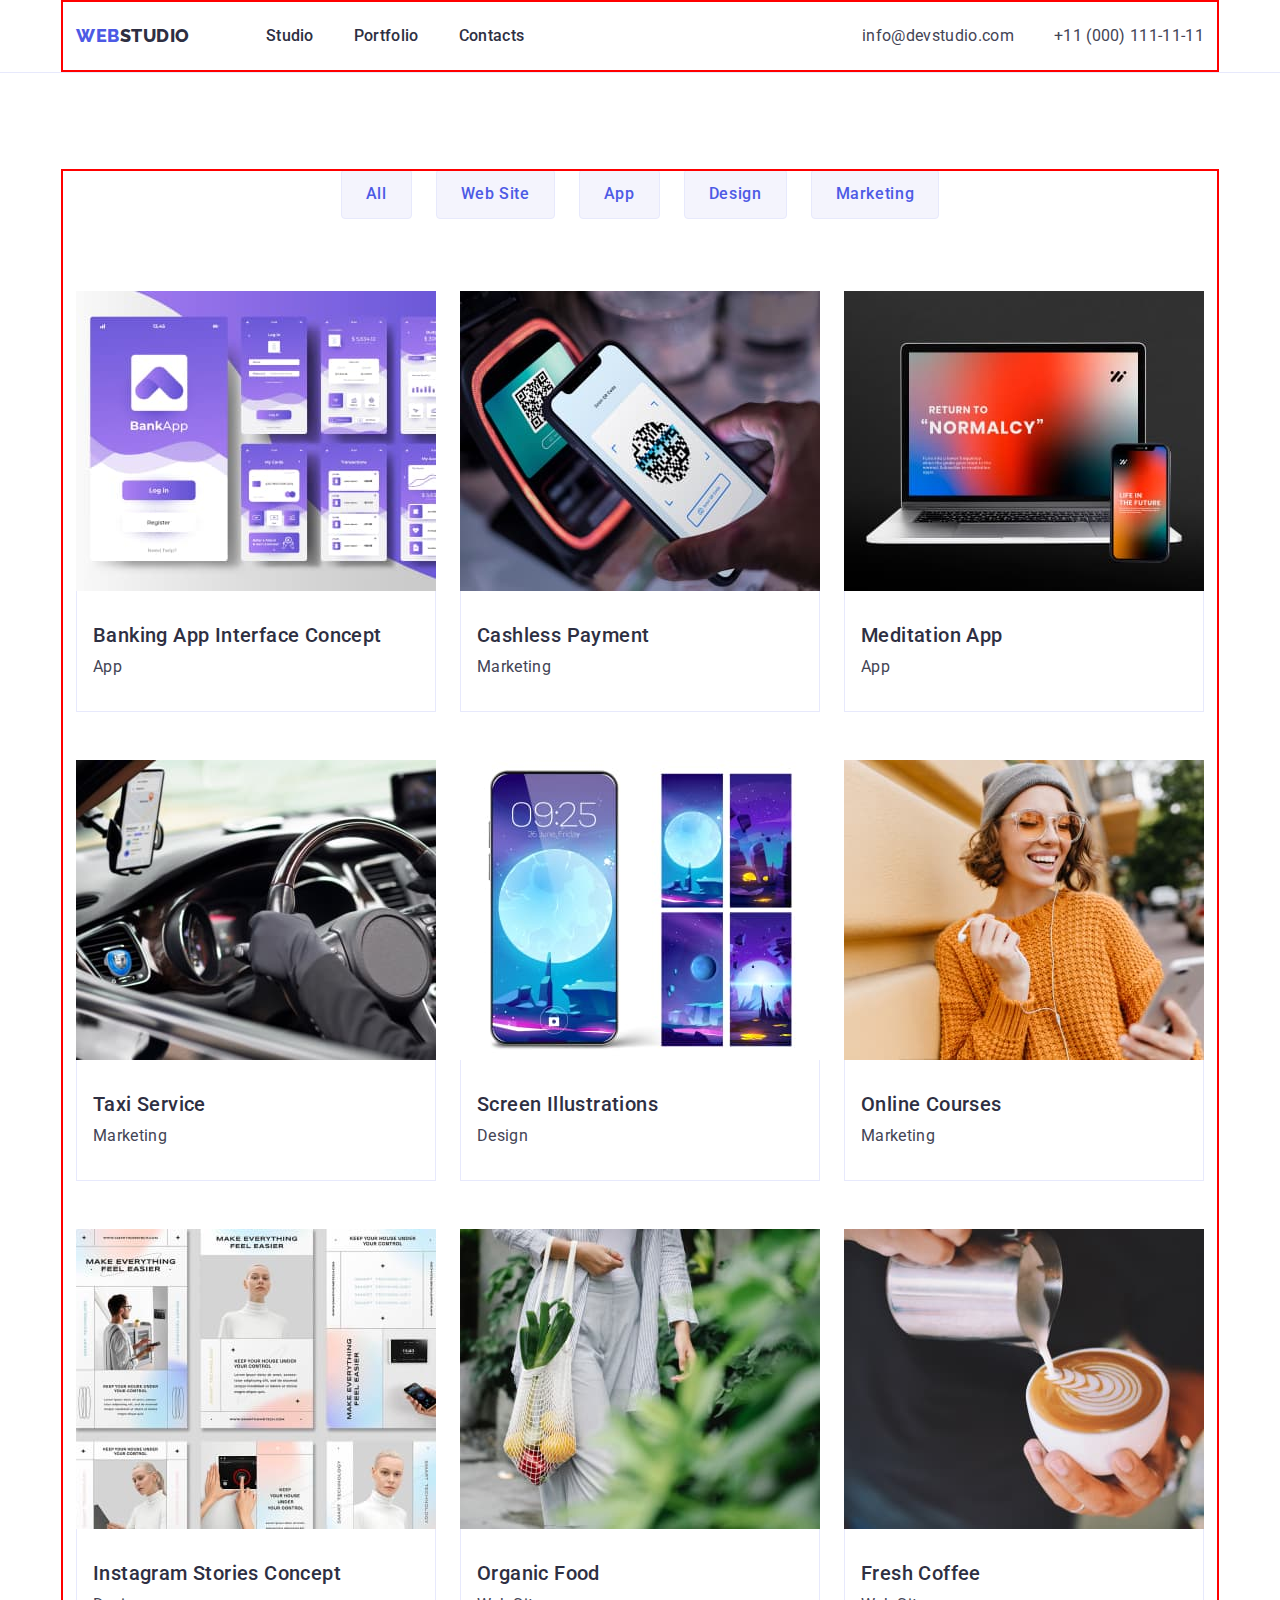
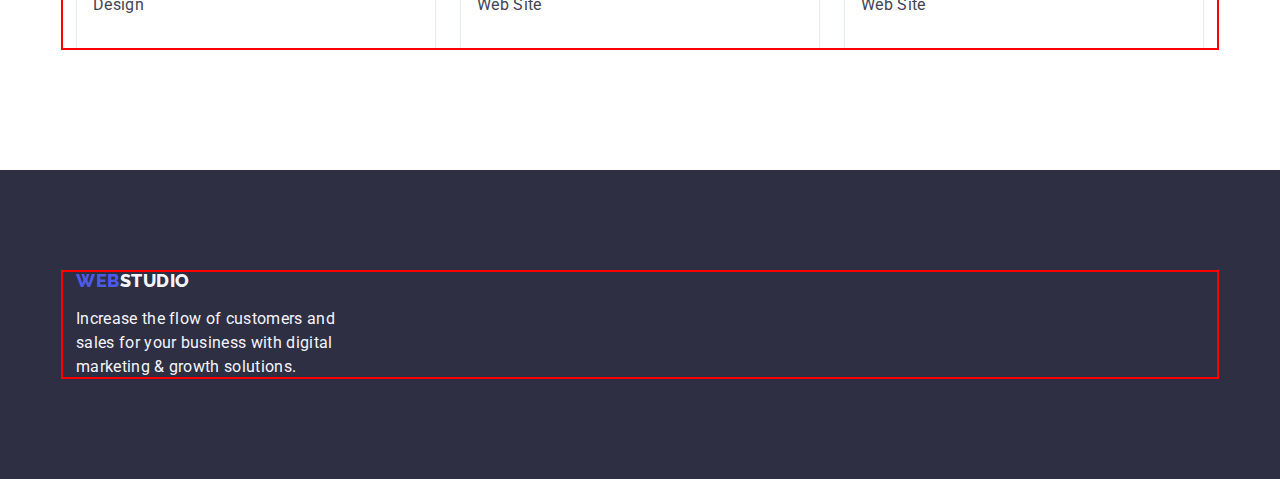
==== portfolio.html @ 9d99be5e "Initial commit" ====
<!DOCTYPE html>
<html lang="en">
  <head>
    <meta charset="UTF-8" />
    <meta http-equiv="X-UA-Compatible" content="IE=edge" />
    <meta name="viewport" content="width=device-width, initial-scale=1.0" />
    <title>Webstudio</title>
    <link
      rel="stylesheet"
      href="https://cdn.jsdelivr.net/npm/modern-normalize@1.1.0/modern-normalize.min.css"
    />
    <link rel="preconnect" href="https://fonts.googleapis.com" />
    <link rel="preconnect" href="https://fonts.gstatic.com" crossorigin />
    <link
      href="https://fonts.googleapis.com/css2?family=Raleway:wght@800&family=Roboto:wght@400;500;700;900&display=swap"
      rel="stylesheet"
    />
    <link rel="stylesheet" href="./css/styles.css" />
  </head>
  <body>
    <!-- Top line -->
    <header class="page-header">
      <div class="header-container container">
        <nav class="navigation">
          <a class="logo link" href="./index.html"
            >Web<span class="logo-top">Studio</span></a
          >
          <ul class="menu list">
            <li class="menu-item">
              <a class="menu-link link" href="./index.html">Studio</a>
            </li>
            <li class="menu-item">
              <a class="menu-link link" href="./portfolio.html">Portfolio</a>
            </li>
            <li class="menu-item">
              <a class="menu-link link" href="">Contacts</a>
            </li>
          </ul>
        </nav>
        <address class="contact-info">
          <ul class="contact-list list">
            <li class="contact-list-item">
              <a class="contact-details link" href="mailto:info@devstudio.com"
                >info@devstudio.com</a
              >
            </li>
            <li class="contact-list-item">
              <a class="contact-details link" href="tel:+110001111111"
                >+11 (000) 111-11-11</a
              >
            </li>
          </ul>
        </address>
      </div>
    </header>
    <main>
      <!-- Our projects -->
      <section class="projects">
        <div class="container">
          <h1 class="visually-hidden">Our recent projects</h1>
          <!-- Filters -->
          <ul class="filters list">
            <li class="filters-item">
              <button class="filters-btn" type="button">All</button>
            </li>
            <li class="filters-item">
              <button class="filters-btn" type="button">Web Site</button>
            </li>
            <li class="filters-item">
              <button class="filters-btn" type="button">App</button>
            </li>
            <li class="filters-item">
              <button class="filters-btn" type="button">Design</button>
            </li>
            <li class="filters-item">
              <button class="filters-btn" type="button">Marketing</button>
            </li>
          </ul>
          <ul class="projects-list list">
            <li class="projects-list-item">
              <a class="projects-link link" href="">
                <img
                  class="projects-img"
                  src="./images/portfolio/img-8.jpg"
                  alt="Online banking"
                  width="360"
                  height="300"
                />
                <div class="project-name">
                  <h2 class="subtitle">Banking App Interface Concept</h2>
                  <p class="text">App</p>
                </div>
              </a>
            </li>
            <li class="projects-list-item">
              <a class="projects-link link" href=""
                ><img
                  class="projects-img"
                  src="./images/portfolio/img-7.jpg"
                  alt="QR payment"
                  width="360"
                  height="300"
                />
                <div class="project-name">
                  <h2 class="subtitle">Cashless Payment</h2>
                  <p class="text">Marketing</p>
                </div>
              </a>
            </li>
            <li class="projects-list-item">
              <a class="projects-link link" href=""
                ><img
                  class="projects-img"
                  src="./images/portfolio/img-6.jpg"
                  alt="Laptop and phone"
                  width="360"
                  height="300"
                />
                <div class="project-name">
                  <h2 class="subtitle">Meditation App</h2>
                  <p class="text">App</p>
                </div>
              </a>
            </li>
            <li class="projects-list-item">
              <a class="projects-link link" href="">
                <img
                  class="projects-img"
                  src="./images/portfolio/img-5.jpg"
                  alt="Car interior"
                  width="360"
                  height="300"
                />
                <div class="project-name">
                  <h2 class="subtitle">Taxi Service</h2>
                  <p class="text">Marketing</p>
                </div>
              </a>
            </li>
            <li class="projects-list-item">
              <a class="projects-link link" href=""
                ><img
                  class="projects-img"
                  src="./images/portfolio/img-4.jpg"
                  alt="Phone with screensavers"
                  width="360"
                  height="300"
                />
                <div class="project-name">
                  <h2 class="subtitle">Screen Illustrations</h2>
                  <p class="text">Design</p>
                </div>
              </a>
            </li>
            <li class="projects-list-item">
              <a class="projects-link link" href=""
                ><img
                  class="projects-img"
                  src="./images/portfolio/img-3.jpg"
                  alt="Lucky girl with a phone"
                  width="360"
                  height="300"
                />
                <div class="project-name">
                  <h2 class="subtitle">Online Courses</h2>
                  <p class="text">Marketing</p>
                </div>
              </a>
            </li>
            <li class="projects-list-item">
              <a class="projects-link link" href=""
                ><img
                  class="projects-img"
                  src="./images/portfolio/img-2.jpg"
                  alt="Options for social media posts"
                  width="360"
                  height="300"
                />
                <div class="project-name">
                  <h2 class="subtitle">Instagram Stories Concept</h2>
                  <p class="text">Design</p>
                </div>
              </a>
            </li>
            <li class="projects-list-item">
              <a class="projects-link link" href=""
                ><img
                  class="projects-img"
                  src="./images/portfolio/img-1.jpg"
                  alt="Girl with a fruit basket"
                  width="360"
                  height="300"
                />
                <div class="project-name">
                  <h2 class="subtitle">Organic Food</h2>
                  <p class="text">Web Site</p>
                </div>
              </a>
            </li>
            <li class="projects-list-item">
              <a class="projects-link link" href=""
                ><img
                  class="projects-img"
                  src="./images/portfolio/img.jpg"
                  alt="Coffee cup"
                  width="360"
                  height="300"
                />
                <div class="project-name">
                  <h2 class="subtitle">Fresh Coffee</h2>
                  <p class="text">Web Site</p>
                </div>
              </a>
            </li>
          </ul>
        </div>
      </section>
    </main>

    <!-- Footer -->
    <footer class="footer">
      <div class="container">
        <a class="logo link" href="./index.html"
          >Web<span class="logo-bottom">Studio</span></a
        >
        <p class="text footer-text">
          Increase the flow of customers and sales for your business with
          digital marketing & growth solutions.
        </p>
      </div>
    </footer>
  </body>
</html>
---- css/styles.css ----
/* Цвета */
/* основной цвет текста #434455 */
/* вторичный цвет текса #2E2F42 */
/* акцент   #4D5AE5 */
/* вторичный акцент #404BBF */
/* белый основной #F4F4FD */
/* белый вторичный #FFFFFF */
/* цвет фона страницы основной #FFFFFF */
/* цвет фона страницы вторичный #F4F4FD */

:root{

    /* ===Font=== */
 --primary-font: 'Roboto', sans-serif;
 --secondary-font: 'Raleway', sans-serif;
    /* ===Color=== */
 --primary-text-color: #434455;
 --secondary-text-color: #2E2F42;
 --primary-accent-color: #4D5AE5;
 --secondary-accent-color: #404BBF;
 --primary-white-color: #F4F4FD;
 --secondary-white-color: #FFFFFF;
 --primary-bgc: #FFFFFF;
 --secondary-bgc: #F4F4FD;
 --hero-bgc: #2E2F42;
 --border-main: #E7E9FC

} 


    /* ================= Resetting styles =================== */

h1, 
h2, 
h3, 
p{
    margin-top: 0;
    margin-bottom: 0;
}

ul{
    margin-top: 0;
    margin-bottom: 0;
    padding-left: 0;
}

img{
    display: block;
}

.list{
    list-style: none;
}

.link{
    text-decoration: none;
}
    /* =================/Resetting styles==================== */


    /* =================== COMPONENTS ======================= */

.logo{
    display: inline-block;
    
    font-family: var(--secondary-font);
    text-transform: uppercase;
    font-weight: 800;
    font-size: 18px;
    line-height: 1.17;
    letter-spacing: 0.03em;
    color: var(--primary-accent-color);

    margin-right: 76px;
    }

.heading{
    font-size: 36px;
    line-height: 1.11;
    text-align: center;
    letter-spacing: 0.02em;
    text-transform: capitalize;
    color: var(--secondary-text-color);

    margin-bottom: 72px;
}

.subtitle{
    font-weight: 500;
    font-size: 20px;
    line-height: 1.2;
    letter-spacing: 0.02em;
    color: var(--secondary-text-color);
    margin-bottom: 8px;
}

.text{
    font-size: 16px;
    line-height: 1.5;
    letter-spacing: 0.02em;
    color: var(--primary-text-color);
}   

.container{
    width: 1158px;
    padding-left: 15px;
    padding-right: 15px;
    margin-left: auto;
    margin-right: auto;

    outline: 2px solid red;
    outline-offset: -2px;
}

.visually-hidden {
    position: absolute;
    width: 1px;
    height: 1px;
    margin: -1px;
    border: 0;
    padding: 0;

    white-space: nowrap;
    clip-path: inset(100%);
    clip: rect(0 0 0 0);
    overflow: hidden;
}

.team-member{
    padding: 32px 16px;
    border-radius: 0px 0px 4px 4px;
}
    
    /* =================== /COMPONENTS ======================== */

body{
    font-family: var(--primary-font);
    background-color: var(--primary-bgc);
    color: var(--primary-text-color);
}

                                                 /**
                                                   |============================
                                                   | Main-page
                                                   |============================
                                                 */

    /* ===================== Top line ======================== */
.page-header{
    border-bottom: 1px solid var(--border-main);
}


.logo-top{
    color: var(--secondary-text-color);
}

.menu-link{
    display: block;
    padding-top: 24px;
    padding-bottom: 24px;

    font-weight: 500;
    font-size: 16px;
    line-height: 1.5;
    letter-spacing: 0.02em;
    color: var(--secondary-text-color);
}

.menu-link:hover, 
.menu-link:focus{
    color: var(--secondary-accent-color);
}

.contact-info{
    font-style:normal;
    margin-left: auto;
}

.contact-details{
    display: block;
    padding-top: 24px;
    padding-bottom: 24px;
    
    font-size: 16px;
    line-height: 1.5;
    letter-spacing: 0.02em;
    color: var(--primary-text-color);
}

.contact-details:hover,
.contact-details:focus{
    color:var(--secondary-accent-color);
}

.header-container{
    display: flex;
    align-items: center;
}

.navigation{
    display: flex;
    align-items: center;
}

.menu{
    display: flex;
    gap: 40px;
}

.contact-list{
    display: flex;
    gap: 40px;
}

    /* ================== /Top line ====================== */

    /* ====================== Hero ======================= */

 .hero{
    background-color: var(--hero-bgc);
    padding-top: 188px;
    padding-bottom: 188px;
 }

 .hero-title{
    max-width: 496px;
    margin-right: auto;
    margin-left: auto;
    margin-bottom: 48px;
    
    font-size: 56px;
    line-height: 1.07;
    text-align: center;
    letter-spacing: 0.02em;
    color: var(--secondary-white-color);

 }

 .hero-btn{
    display: block;
    margin-left: auto;
    margin-right: auto;
    min-width: 169px;
    height: 56px;
    padding: 16px 32px;
    border: none;
    border-radius: 4px;
    box-shadow: 0px 4px 4px rgba(0, 0, 0, 0.15);

    font-family: inherit;
    font-weight: 500;
    font-size: 16px;
    line-height: 1.5;
    letter-spacing: 0.04em;
    
    color: var(--secondary-white-color);
    background-color: var(--primary-accent-color);
    cursor: pointer;
 }

 .hero-btn:hover,
 .hero-btn:focus{
    background-color: var(--secondary-accent-color);
 }

    /* ===================== /Hero ========================= */


    /* ==================== Studio features ================ */
 .features{
    padding-top: 120px;
    padding-bottom: 120px;
 }

 .features-list{
    display: flex;
    flex-wrap: wrap;
    gap: 24px;

 }

 .features-item{
    display: block;
    width: calc((100% - 72px)/4);
 }
    /* =================== /Studio features ================ */


    /* =================== Work examples =================== */

 .examples{
    padding-bottom: 120px;
 }
 
 .examples-list{
    display: flex;
    flex-wrap: wrap;
    gap: 24px;
 }


 .examples-item{
    width: calc((100% - 48px)/3);
 }

    /* ================== /Work examples =================== */


    /* ====================== Team ========================= */

.team{
    background-color: var(--secondary-bgc);
    padding-bottom: 120px;
    padding-top: 120px;
}

.team-list{
    display: flex;
    flex-wrap: wrap;
    gap: 24px
}

.team-item{
    width: calc((100% - 72px)/4);
    background-color: var(--primary-bgc);
    box-shadow: 0px 1px 6px rgba(46, 47, 66, 0.08), 
    0px 1px 1px rgba(46, 47, 66, 0.16), 
    0px 2px 1px rgba(46, 47, 66, 0.08);
    border-radius: 0px 0px 4px 4px;
}

.team-title{
    text-align: center;
}

.team-text{
    text-align: center;
}
    /* ====================== Team ======================== */


    /* ================== Footer ========================= */
.footer{
    background-color: var(--secondary-text-color);
    padding-top: 100px;
    padding-bottom: 100px;
    }
    

.logo-bottom{
    color: var(--primary-white-color)
}

.footer .logo{
    margin-bottom: 16px;
    margin-right: 0;
}
.footer-text{
    color: var(--primary-white-color);
    width: 264px;
}

     /* ================= /Footer ======================= */


                                             /**
                                               |============================
                                               | Portfolio-page
                                               |============================
                                             */


/* ==================== Our projects ================ */

.projects{
    padding-top: 96px;
    padding-bottom: 120px;

}

.filters{
    display: flex;
    justify-content: center;
    margin-bottom: 72px;
    gap: 24px;
}

.filters-btn{
    display: block;
    padding: 12px 24px;
    border: 1px solid var(--border-main);
    border-radius: 4px;
    
    font-family: inherit;
    font-weight: 500;
    font-size: 16px;
    line-height: 1.5;
    letter-spacing: 0.04em;
    color: var(--primary-accent-color);
    background-color: var(--primary-white-color);
    cursor: pointer;
}

.filters-btn:hover,
.filters-btn:focus{
    color: var(--secondary-white-color);
    background-color: var(--secondary-accent-color);
    border: 1px solid transparent
}

.projects-link > .text{
    color: var(--primary-text-color);
}

.projects-list{
    display: flex;
    flex-wrap: wrap;
    column-gap: 24px;
    row-gap: 48px;
}

.projects-list-item{
    width: calc((100% - 48px)/3);
}

.project-name{
    border: 1px solid var(--border-main);
    border-top: none;
    padding: 32px 16px;
}
/* ==================== /Our projects ================ */
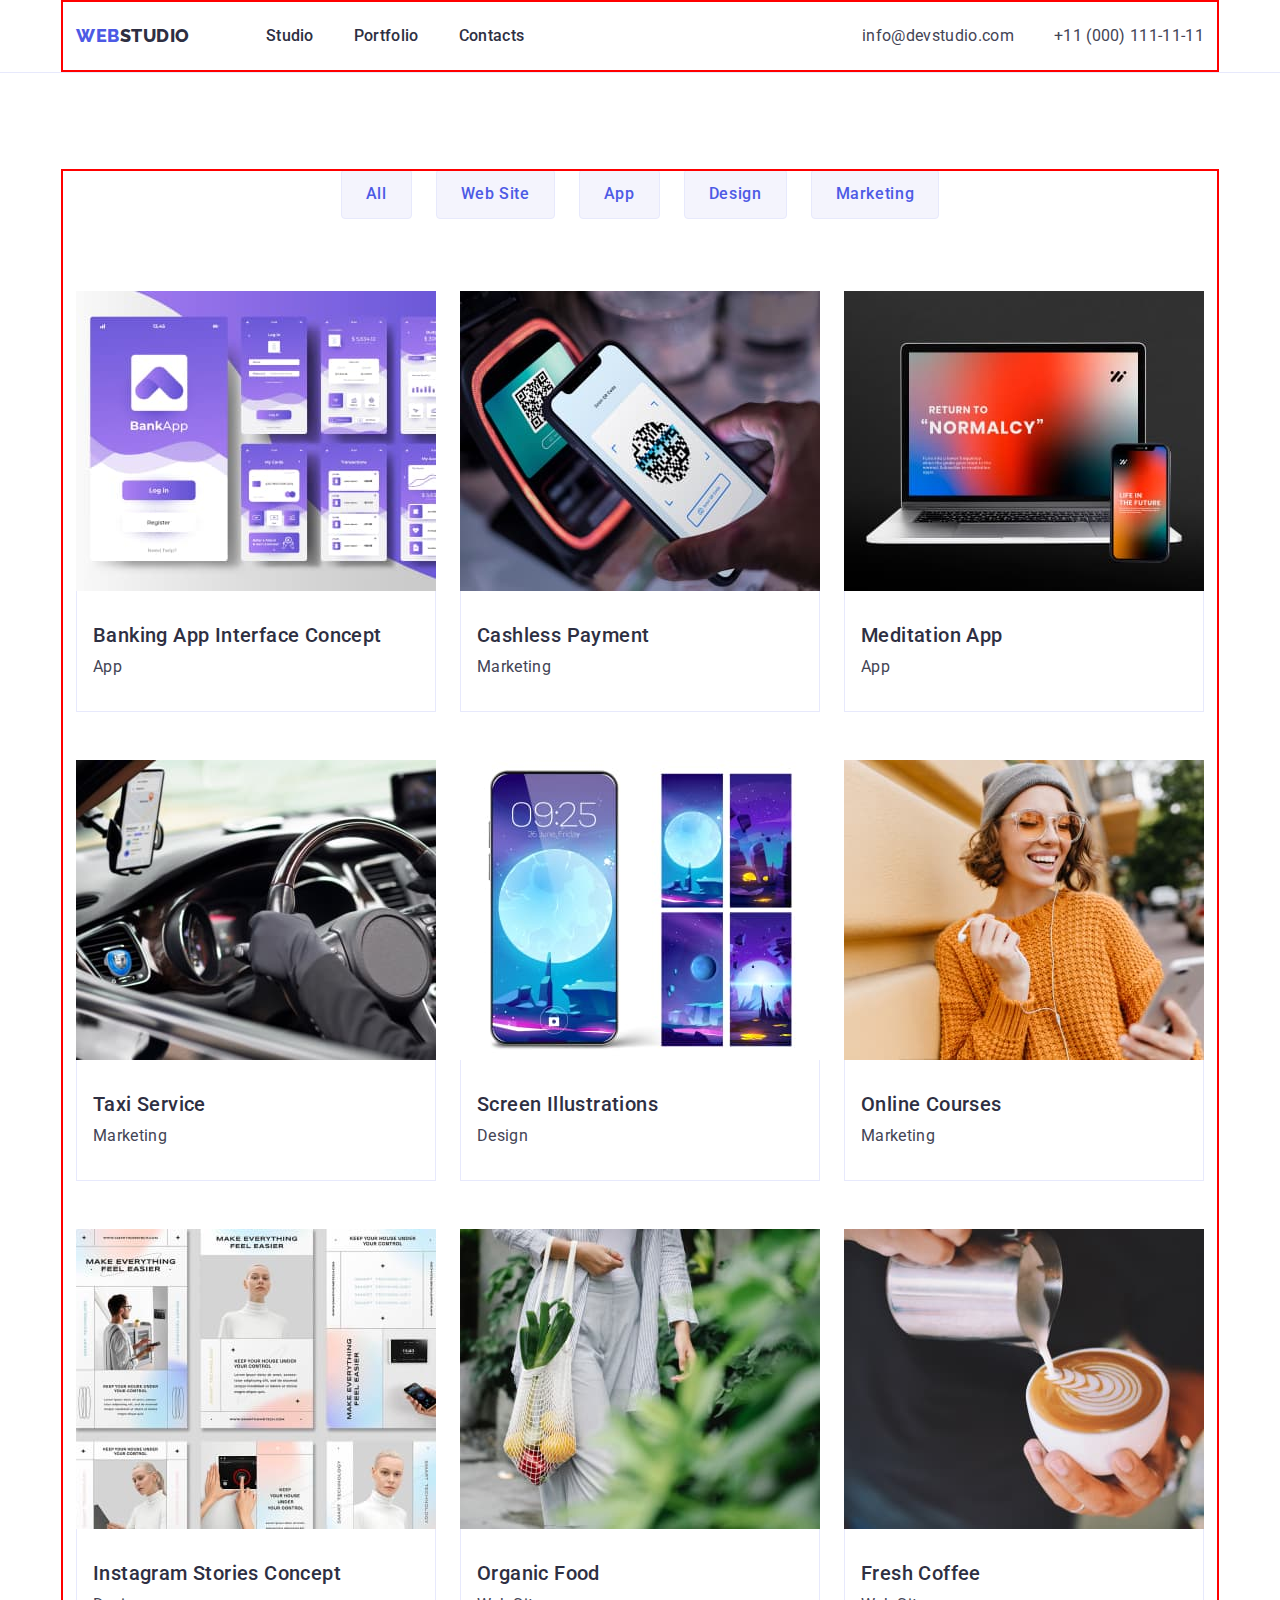
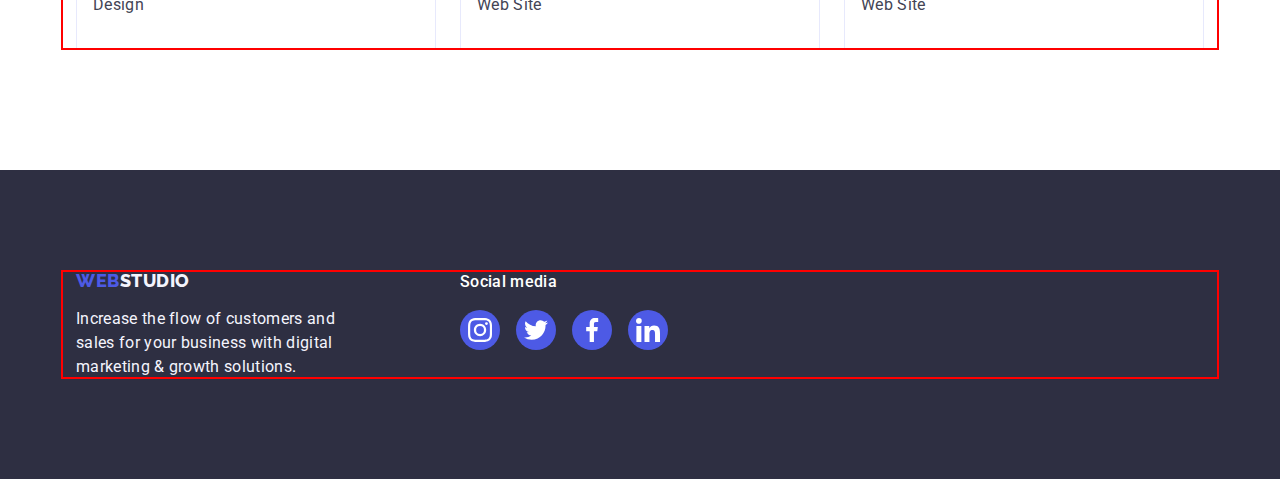
==== commit d9c353dc: "Added box-shadow" ====
--- a/portfolio.html
+++ b/portfolio.html
@@ -219,14 +219,73 @@
 
     <!-- Footer -->
     <footer class="footer">
-      <div class="container">
-        <a class="logo link" href="./index.html"
-          >Web<span class="logo-bottom">Studio</span></a
-        >
-        <p class="text footer-text">
-          Increase the flow of customers and sales for your business with
-          digital marketing & growth solutions.
-        </p>
+      <div class="container footer-container">
+        <div class="logo-advert">
+          <a class="logo link" href="./index.html"
+            >Web<span class="logo-bottom">Studio</span></a
+          >
+          <p class="text footer-text">
+            Increase the flow of customers and sales for your business with
+            digital marketing & growth solutions.
+          </p>
+        </div>
+        <div>
+          <p class="social-media">Social media</p>
+          <ul class="social-media-list list">
+            <li class="social-media-item">
+              <a
+                href=""
+                class="social-media-link link"
+                target="_blank"
+                rel="noopener noreferrer"
+                aria-label="instagram icon"
+              >
+                <svg class="social-media-icon" width="24" height="24">
+                  <use href="./images/icon.svg#icon-instagram"></use>
+                </svg>
+              </a>
+            </li>
+            <li class="social-media-item">
+              <a
+                href=""
+                class="social-media-link link"
+                target="_blank"
+                rel="noopener noreferrer"
+                aria-label="twitter icon"
+              >
+                <svg class="social-media-icon" width="24" height="24">
+                  <use href="./images/icon.svg#icon-twitter"></use>
+                </svg>
+              </a>
+            </li>
+            <li class="social-media-item">
+              <a
+                href=""
+                class="social-media-link link"
+                target="_blank"
+                rel="noopener noreferrer"
+                aria-label="facebook icon"
+              >
+                <svg class="social-media-icon" width="24" height="24">
+                  <use href="./images/icon.svg#icon-facebook"></use>
+                </svg>
+              </a>
+            </li>
+            <li class="social-media-item">
+              <a
+                href=""
+                class="social-media-link link"
+                target="_blank"
+                rel="noopener noreferrer"
+                aria-label="linkedin icon"
+              >
+                <svg class="social-media-icon" width="24" height="24">
+                  <use href="./images/icon.svg#icon-linkedin"></use>
+                </svg>
+              </a>
+            </li>
+          </ul>
+        </div>
       </div>
     </footer>
   </body>
--- a/css/styles.css
+++ b/css/styles.css
@@ -1,4 +1,4 @@
-            /* Цвета */
+/* Цвета */
 /* основной цвет текста #434455 */
 /* вторичный цвет текса #2E2F42 */
 /* акцент   #4D5AE5 */
@@ -8,425 +8,568 @@
 /* цвет фона страницы основной #FFFFFF */
 /* цвет фона страницы вторичный #F4F4FD */
 
-:root{
-
-    /* ===Font=== */
- --primary-font: 'Roboto', sans-serif;
- --secondary-font: 'Raleway', sans-serif;
-    /* ===Color=== */
- --primary-text-color: #434455;
- --secondary-text-color: #2E2F42;
- --primary-accent-color: #4D5AE5;
- --secondary-accent-color: #404BBF;
- --primary-white-color: #F4F4FD;
- --secondary-white-color: #FFFFFF;
- --primary-bgc: #FFFFFF;
- --secondary-bgc: #F4F4FD;
- --hero-bgc: #2E2F42;
- --border-main: #E7E9FC
-
-} 
-
-
-    /* ================= Resetting styles =================== */
-
-h1, 
-h2, 
-h3, 
-p{
-    margin-top: 0;
-    margin-bottom: 0;
-}
-
-ul{
-    margin-top: 0;
-    margin-bottom: 0;
-    padding-left: 0;
-}
-
-img{
-    display: block;
-}
-
-.list{
-    list-style: none;
-}
-
-.link{
-    text-decoration: none;
-}
-    /* =================/Resetting styles==================== */
-
-
-    /* =================== COMPONENTS ======================= */
-
-.logo{
-    display: inline-block;
-    
-    font-family: var(--secondary-font);
-    text-transform: uppercase;
-    font-weight: 800;
-    font-size: 18px;
-    line-height: 1.17;
-    letter-spacing: 0.03em;
-    color: var(--primary-accent-color);
-
-    margin-right: 76px;
-    }
-
-.heading{
-    font-size: 36px;
-    line-height: 1.11;
-    text-align: center;
-    letter-spacing: 0.02em;
-    text-transform: capitalize;
-    color: var(--secondary-text-color);
-
-    margin-bottom: 72px;
-}
-
-.subtitle{
-    font-weight: 500;
-    font-size: 20px;
-    line-height: 1.2;
-    letter-spacing: 0.02em;
-    color: var(--secondary-text-color);
-    margin-bottom: 8px;
-}
-
-.text{
-    font-size: 16px;
-    line-height: 1.5;
-    letter-spacing: 0.02em;
-    color: var(--primary-text-color);
-}   
-
-.container{
-    width: 1158px;
-    padding-left: 15px;
-    padding-right: 15px;
-    margin-left: auto;
-    margin-right: auto;
-
-    outline: 2px solid red;
-    outline-offset: -2px;
+:root {
+  /* ===Font=== */
+  --primary-font: 'Roboto', sans-serif;
+  --secondary-font: 'Raleway', sans-serif;
+  /* ===Color=== */
+  --primary-text-color: #434455;
+  --secondary-text-color: #2e2f42;
+  --primary-accent-color: #4d5ae5;
+  --secondary-accent-color: #404bbf;
+  --primary-white-color: #f4f4fd;
+  --secondary-white-color: #ffffff;
+  --primary-bgc: #ffffff;
+  --secondary-bgc: #f4f4fd;
+  --hero-bgc: #2e2f42;
+  --border-main: #e7e9fc;
+  --border-gray: #8e8f99;
+  --bgc-icon-footer: #31d0aa;
+}
+
+/* ================= Resetting styles =================== */
+
+h1,
+h2,
+h3,
+p {
+  margin-top: 0;
+  margin-bottom: 0;
+}
+
+ul {
+  margin-top: 0;
+  margin-bottom: 0;
+  padding-left: 0;
+}
+
+img {
+  display: block;
+}
+
+.list {
+  list-style: none;
+}
+
+.link {
+  text-decoration: none;
+}
+/* =================/Resetting styles==================== */
+
+/* =================== COMPONENTS ======================= */
+
+.logo {
+  display: inline-block;
+
+  font-family: var(--secondary-font);
+  text-transform: uppercase;
+  font-weight: 800;
+  font-size: 18px;
+  line-height: 1.17;
+  letter-spacing: 0.03em;
+  color: var(--primary-accent-color);
+
+  margin-right: 76px;
+}
+
+.heading {
+  font-size: 36px;
+  line-height: 1.11;
+  text-align: center;
+  letter-spacing: 0.02em;
+  text-transform: capitalize;
+  color: var(--secondary-text-color);
+
+  margin-bottom: 72px;
+}
+
+.subtitle {
+  font-weight: 500;
+  font-size: 20px;
+  line-height: 1.2;
+  letter-spacing: 0.02em;
+  color: var(--secondary-text-color);
+  margin-bottom: 8px;
+}
+
+.text {
+  font-size: 16px;
+  line-height: 1.5;
+  letter-spacing: 0.02em;
+  color: var(--primary-text-color);
+}
+
+.container {
+  width: 1158px;
+  padding-left: 15px;
+  padding-right: 15px;
+  margin-left: auto;
+  margin-right: auto;
+
+  outline: 2px solid red;
+  outline-offset: -2px;
 }
 
 .visually-hidden {
-    position: absolute;
-    width: 1px;
-    height: 1px;
-    margin: -1px;
-    border: 0;
-    padding: 0;
-
-    white-space: nowrap;
-    clip-path: inset(100%);
-    clip: rect(0 0 0 0);
-    overflow: hidden;
-}
-
-.team-member{
-    padding: 32px 16px;
-    border-radius: 0px 0px 4px 4px;
-}
-    
-    /* =================== /COMPONENTS ======================== */
-
-body{
-    font-family: var(--primary-font);
-    background-color: var(--primary-bgc);
-    color: var(--primary-text-color);
-}
-
-                                                 /**
+  position: absolute;
+  width: 1px;
+  height: 1px;
+  margin: -1px;
+  border: 0;
+  padding: 0;
+
+  white-space: nowrap;
+  clip-path: inset(100%);
+  clip: rect(0 0 0 0);
+  overflow: hidden;
+}
+
+.team-member {
+  padding: 32px 16px;
+  border-radius: 0px 0px 4px 4px;
+}
+
+/* =================== /COMPONENTS ======================== */
+
+body {
+  font-family: var(--primary-font);
+  background-color: var(--primary-bgc);
+  color: var(--primary-text-color);
+}
+
+/**
                                                    |============================
                                                    | Main-page
                                                    |============================
                                                  */
 
-    /* ===================== Top line ======================== */
-.page-header{
-    border-bottom: 1px solid var(--border-main);
-}
-
-
-.logo-top{
-    color: var(--secondary-text-color);
-}
-
-.menu-link{
-    display: block;
-    padding-top: 24px;
-    padding-bottom: 24px;
-
-    font-weight: 500;
-    font-size: 16px;
-    line-height: 1.5;
-    letter-spacing: 0.02em;
-    color: var(--secondary-text-color);
-}
-
-.menu-link:hover, 
-.menu-link:focus{
-    color: var(--secondary-accent-color);
-}
-
-.contact-info{
-    font-style:normal;
-    margin-left: auto;
-}
-
-.contact-details{
-    display: block;
-    padding-top: 24px;
-    padding-bottom: 24px;
-    
-    font-size: 16px;
-    line-height: 1.5;
-    letter-spacing: 0.02em;
-    color: var(--primary-text-color);
+/* ===================== Top line ======================== */
+.page-header {
+  border-bottom: 1px solid var(--border-main);
+}
+
+.logo-top {
+  color: var(--secondary-text-color);
+}
+
+.menu-link {
+  display: block;
+  padding-top: 24px;
+  padding-bottom: 24px;
+
+  font-weight: 500;
+  font-size: 16px;
+  line-height: 1.5;
+  letter-spacing: 0.02em;
+  color: var(--secondary-text-color);
+}
+
+.menu-link:hover,
+.menu-link:focus {
+  color: var(--secondary-accent-color);
+}
+
+.contact-info {
+  font-style: normal;
+  margin-left: auto;
+}
+
+.contact-details {
+  display: block;
+  padding-top: 24px;
+  padding-bottom: 24px;
+
+  font-size: 16px;
+  line-height: 1.5;
+  letter-spacing: 0.02em;
+  color: var(--primary-text-color);
 }
 
 .contact-details:hover,
-.contact-details:focus{
-    color:var(--secondary-accent-color);
-}
-
-.header-container{
-    display: flex;
-    align-items: center;
-}
-
-.navigation{
-    display: flex;
-    align-items: center;
-}
-
-.menu{
-    display: flex;
-    gap: 40px;
-}
-
-.contact-list{
-    display: flex;
-    gap: 40px;
-}
-
-    /* ================== /Top line ====================== */
-
-    /* ====================== Hero ======================= */
-
- .hero{
-    background-color: var(--hero-bgc);
-    padding-top: 188px;
-    padding-bottom: 188px;
- }
-
- .hero-title{
-    max-width: 496px;
-    margin-right: auto;
-    margin-left: auto;
-    margin-bottom: 48px;
-    
-    font-size: 56px;
-    line-height: 1.07;
-    text-align: center;
-    letter-spacing: 0.02em;
-    color: var(--secondary-white-color);
-
- }
-
- .hero-btn{
-    display: block;
-    margin-left: auto;
-    margin-right: auto;
-    min-width: 169px;
-    height: 56px;
-    padding: 16px 32px;
-    border: none;
-    border-radius: 4px;
-    box-shadow: 0px 4px 4px rgba(0, 0, 0, 0.15);
-
-    font-family: inherit;
-    font-weight: 500;
-    font-size: 16px;
-    line-height: 1.5;
-    letter-spacing: 0.04em;
-    
-    color: var(--secondary-white-color);
-    background-color: var(--primary-accent-color);
-    cursor: pointer;
- }
-
- .hero-btn:hover,
- .hero-btn:focus{
-    background-color: var(--secondary-accent-color);
- }
-
-    /* ===================== /Hero ========================= */
-
-
-    /* ==================== Studio features ================ */
- .features{
-    padding-top: 120px;
-    padding-bottom: 120px;
- }
-
- .features-list{
-    display: flex;
-    flex-wrap: wrap;
-    gap: 24px;
-
- }
-
- .features-item{
-    display: block;
-    width: calc((100% - 72px)/4);
- }
-    /* =================== /Studio features ================ */
-
-
-    /* =================== Work examples =================== */
-
- .examples{
-    padding-bottom: 120px;
- }
- 
- .examples-list{
-    display: flex;
-    flex-wrap: wrap;
-    gap: 24px;
- }
-
-
- .examples-item{
-    width: calc((100% - 48px)/3);
- }
-
-    /* ================== /Work examples =================== */
-
-
-    /* ====================== Team ========================= */
-
-.team{
-    background-color: var(--secondary-bgc);
-    padding-bottom: 120px;
-    padding-top: 120px;
-}
-
-.team-list{
-    display: flex;
-    flex-wrap: wrap;
-    gap: 24px
-}
-
-.team-item{
-    width: calc((100% - 72px)/4);
-    background-color: var(--primary-bgc);
-    box-shadow: 0px 1px 6px rgba(46, 47, 66, 0.08), 
-    0px 1px 1px rgba(46, 47, 66, 0.16), 
-    0px 2px 1px rgba(46, 47, 66, 0.08);
-    border-radius: 0px 0px 4px 4px;
-}
-
-.team-title{
-    text-align: center;
-}
-
-.team-text{
-    text-align: center;
-}
-    /* ====================== Team ======================== */
-
-
-    /* ================== Footer ========================= */
-.footer{
-    background-color: var(--secondary-text-color);
-    padding-top: 100px;
-    padding-bottom: 100px;
-    }
-    
-
-.logo-bottom{
-    color: var(--primary-white-color)
-}
-
-.footer .logo{
-    margin-bottom: 16px;
-    margin-right: 0;
-}
-.footer-text{
-    color: var(--primary-white-color);
-    width: 264px;
-}
-
-     /* ================= /Footer ======================= */
-
-
-                                             /**
+.contact-details:focus {
+  color: var(--secondary-accent-color);
+}
+
+.header-container {
+  display: flex;
+  align-items: center;
+}
+
+.navigation {
+  display: flex;
+  align-items: center;
+}
+
+.menu {
+  display: flex;
+  gap: 40px;
+}
+
+.contact-list {
+  display: flex;
+  gap: 40px;
+}
+
+/* ================== /Top line ====================== */
+
+/* ====================== Hero ======================= */
+
+.hero {
+  background-color: var(--hero-bgc);
+  background-image: linear-gradient(
+      rgba(46, 47, 66, 0.7),
+      rgba(46, 47, 66, 0.7)
+    ),
+    url(../images/hero-background/hero-background.jpg);
+  background-position: center;
+  background-repeat: no-repeat;
+  background-size: cover;
+  padding-top: 188px;
+  padding-bottom: 188px;
+  max-width: 1440px;
+  margin-left: auto;
+  margin-right: auto;
+}
+
+.hero-title {
+  max-width: 496px;
+  margin-right: auto;
+  margin-left: auto;
+  margin-bottom: 48px;
+
+  font-size: 56px;
+  line-height: 1.07;
+  text-align: center;
+  letter-spacing: 0.02em;
+  color: var(--secondary-white-color);
+}
+
+.hero-btn {
+  display: block;
+  margin-left: auto;
+  margin-right: auto;
+  min-width: 169px;
+  height: 56px;
+  padding: 16px 32px;
+  border: none;
+  border-radius: 4px;
+  box-shadow: 0px 4px 4px rgba(0, 0, 0, 0.15);
+
+  font-family: inherit;
+  font-weight: 500;
+  font-size: 16px;
+  line-height: 1.5;
+  letter-spacing: 0.04em;
+
+  color: var(--secondary-white-color);
+  background-color: var(--primary-accent-color);
+  cursor: pointer;
+}
+
+.hero-btn:hover,
+.hero-btn:focus {
+  background-color: var(--secondary-accent-color);
+}
+
+/* ===================== /Hero ========================= */
+
+/* ==================== Studio features ================ */
+.features {
+  padding-top: 120px;
+  padding-bottom: 120px;
+}
+
+.features-list {
+  display: flex;
+  flex-wrap: wrap;
+  gap: 24px;
+}
+
+.features-item {
+  display: block;
+  width: calc((100% - 72px) / 4);
+}
+
+.icon-box {
+  display: flex;
+  background: var(--primary-white-color);
+  border-radius: 4px;
+  margin-bottom: 8px;
+  padding: 24px 100px;
+}
+/* =================== /Studio features ================ */
+
+/* =================== Work examples =================== */
+
+.examples {
+  padding-bottom: 120px;
+}
+
+.examples-list {
+  display: flex;
+  flex-wrap: wrap;
+  gap: 24px;
+}
+
+.examples-item {
+  width: calc((100% - 48px) / 3);
+}
+
+/* ================== /Work examples =================== */
+
+/* ====================== Team ========================= */
+
+.team {
+  background-color: var(--secondary-bgc);
+  padding-bottom: 120px;
+  padding-top: 120px;
+}
+
+.team-list {
+  display: flex;
+  flex-wrap: wrap;
+  gap: 24px;
+}
+
+.team-item {
+  width: calc((100% - 72px) / 4);
+  background-color: var(--primary-bgc);
+  box-shadow: 0px 1px 6px rgba(46, 47, 66, 0.08),
+    0px 1px 1px rgba(46, 47, 66, 0.16), 0px 2px 1px rgba(46, 47, 66, 0.08);
+  border-radius: 0px 0px 4px 4px;
+}
+
+.team-title {
+  text-align: center;
+}
+
+.team-text {
+  text-align: center;
+  margin-bottom: 8px;
+}
+
+.socials-list {
+  display: flex;
+  justify-content: center;
+  gap: 24px;
+}
+
+.socials-item {
+  display: flex;
+  width: 40px;
+  height: 40px;
+}
+
+.socials-link {
+  /* width: 40px;
+  height: 40px; */
+  width: 100%;
+  height: 100%;
+  background-color: var(--primary-accent-color);
+  color: var(--secondary-white-color);
+  border-radius: 50%;
+  display: flex;
+  justify-content: center;
+  align-items: center;
+}
+
+.socials-link:hover,
+.socials-link:focus {
+  background-color: var(--secondary-accent-color);
+}
+
+.socials-icon {
+  fill: currentColor;
+}
+
+/* ====================== /Team ======================== */
+
+/* ==================== Customers ====================== */
+.clients {
+  padding-bottom: 120px;
+}
+
+.clients-list {
+  display: flex;
+  flex-wrap: wrap;
+  gap: 24px;
+}
+
+.clients-item {
+  display: flex;
+  width: calc((100% - 120px) / 6);
+  height: 88px;
+  justify-content: center;
+}
+
+.clients-link {
+  display: flex;
+  border: 1px solid var(--border-gray);
+  border-radius: 4px;
+  color: var(--border-gray);
+  justify-content: center;
+  align-items: center;
+  width: 100%;
+  height: 100%;
+}
+
+.clients-link:hover,
+.clients-link:focus {
+  border-color: var(--secondary-accent-color);
+}
+
+.clients-icon {
+  fill: currentColor;
+}
+
+.clients-icon:hover,
+.clients-icon:focus {
+  fill: var(--secondary-accent-color);
+}
+
+/* ==================== Customers ====================== */
+
+/* ================== Footer ========================= */
+.footer {
+  background-color: var(--secondary-text-color);
+  padding-top: 100px;
+  padding-bottom: 100px;
+}
+.footer-container {
+  display: flex;
+}
+
+.logo-advert {
+  margin-right: 120px;
+}
+
+.logo-bottom {
+  color: var(--primary-white-color);
+}
+
+.footer .logo {
+  margin-bottom: 16px;
+  margin-right: 0;
+}
+.footer-text {
+  color: var(--primary-white-color);
+  width: 264px;
+}
+
+.social-media {
+  font-weight: 500;
+  font-size: 16px;
+  line-height: 1.5;
+  letter-spacing: 0.02em;
+  color: var(--primary-bgc);
+  margin-bottom: 16px;
+}
+
+.social-media-list {
+  display: flex;
+  justify-content: center;
+  gap: 16px;
+}
+
+.social-media-item {
+  display: flex;
+  width: 40px;
+  height: 40px;
+}
+
+.social-media-link {
+  display: flex;
+  width: 100%;
+  height: 100%;
+  background-color: var(--primary-accent-color);
+  color: var(--secondary-white-color);
+  border-radius: 50%;
+  justify-content: center;
+  align-items: center;
+}
+
+.social-media-link:hover,
+.social-media-link:focus {
+  background-color: var(--bgc-icon-footer);
+}
+
+.social-media-icon {
+  fill: currentColor;
+}
+
+/* ================= /Footer ======================= */
+
+/**
                                                |============================
                                                | Portfolio-page
                                                |============================
                                              */
 
-
 /* ==================== Our projects ================ */
 
-.projects{
-    padding-top: 96px;
-    padding-bottom: 120px;
-
-}
-
-.filters{
-    display: flex;
-    justify-content: center;
-    margin-bottom: 72px;
-    gap: 24px;
-}
-
-.filters-btn{
-    display: block;
-    padding: 12px 24px;
-    border: 1px solid var(--border-main);
-    border-radius: 4px;
-    
-    font-family: inherit;
-    font-weight: 500;
-    font-size: 16px;
-    line-height: 1.5;
-    letter-spacing: 0.04em;
-    color: var(--primary-accent-color);
-    background-color: var(--primary-white-color);
-    cursor: pointer;
+.projects {
+  padding-top: 96px;
+  padding-bottom: 120px;
+}
+
+.filters {
+  display: flex;
+  justify-content: center;
+  margin-bottom: 72px;
+  gap: 24px;
+}
+
+.filters-btn {
+  display: block;
+  padding: 12px 24px;
+  border: 1px solid var(--border-main);
+  border-radius: 4px;
+
+  font-family: inherit;
+  font-weight: 500;
+  font-size: 16px;
+  line-height: 1.5;
+  letter-spacing: 0.04em;
+  color: var(--primary-accent-color);
+  background-color: var(--primary-white-color);
+  cursor: pointer;
 }
 
 .filters-btn:hover,
-.filters-btn:focus{
-    color: var(--secondary-white-color);
-    background-color: var(--secondary-accent-color);
-    border: 1px solid transparent
-}
-
-.projects-link > .text{
-    color: var(--primary-text-color);
-}
-
-.projects-list{
-    display: flex;
-    flex-wrap: wrap;
-    column-gap: 24px;
-    row-gap: 48px;
-}
-
-.projects-list-item{
-    width: calc((100% - 48px)/3);
-}
-
-.project-name{
-    border: 1px solid var(--border-main);
-    border-top: none;
-    padding: 32px 16px;
-}
-/* ==================== /Our projects ================ */+.filters-btn:focus {
+  color: var(--secondary-white-color);
+  background-color: var(--secondary-accent-color);
+  border: 1px solid transparent;
+  box-shadow: 0px 3px 1px rgba(0, 0, 0, 0.1), 0px 2px 1px rgba(0, 0, 0, 0.08),
+    0px 2px 2px rgba(0, 0, 0, 0.12);
+}
+
+.projects-link > .text {
+  color: var(--primary-text-color);
+}
+
+.projects-list {
+  display: flex;
+  flex-wrap: wrap;
+  column-gap: 24px;
+  row-gap: 48px;
+}
+
+.projects-list-item {
+  width: calc((100% - 48px) / 3);
+}
+
+.projects-link {
+  display: block;
+}
+.projects-link:hover,
+.projects-link:focus {
+  box-shadow: 0px 1px 6px rgba(46, 47, 66, 0.08),
+    0px 1px 1px rgba(46, 47, 66, 0.16), 0px 2px 1px rgba(46, 47, 66, 0.08);
+}
+.project-name {
+  border: 1px solid var(--border-main);
+  border-top: none;
+  padding: 32px 16px;
+}
+/* ==================== /Our projects ================ */
